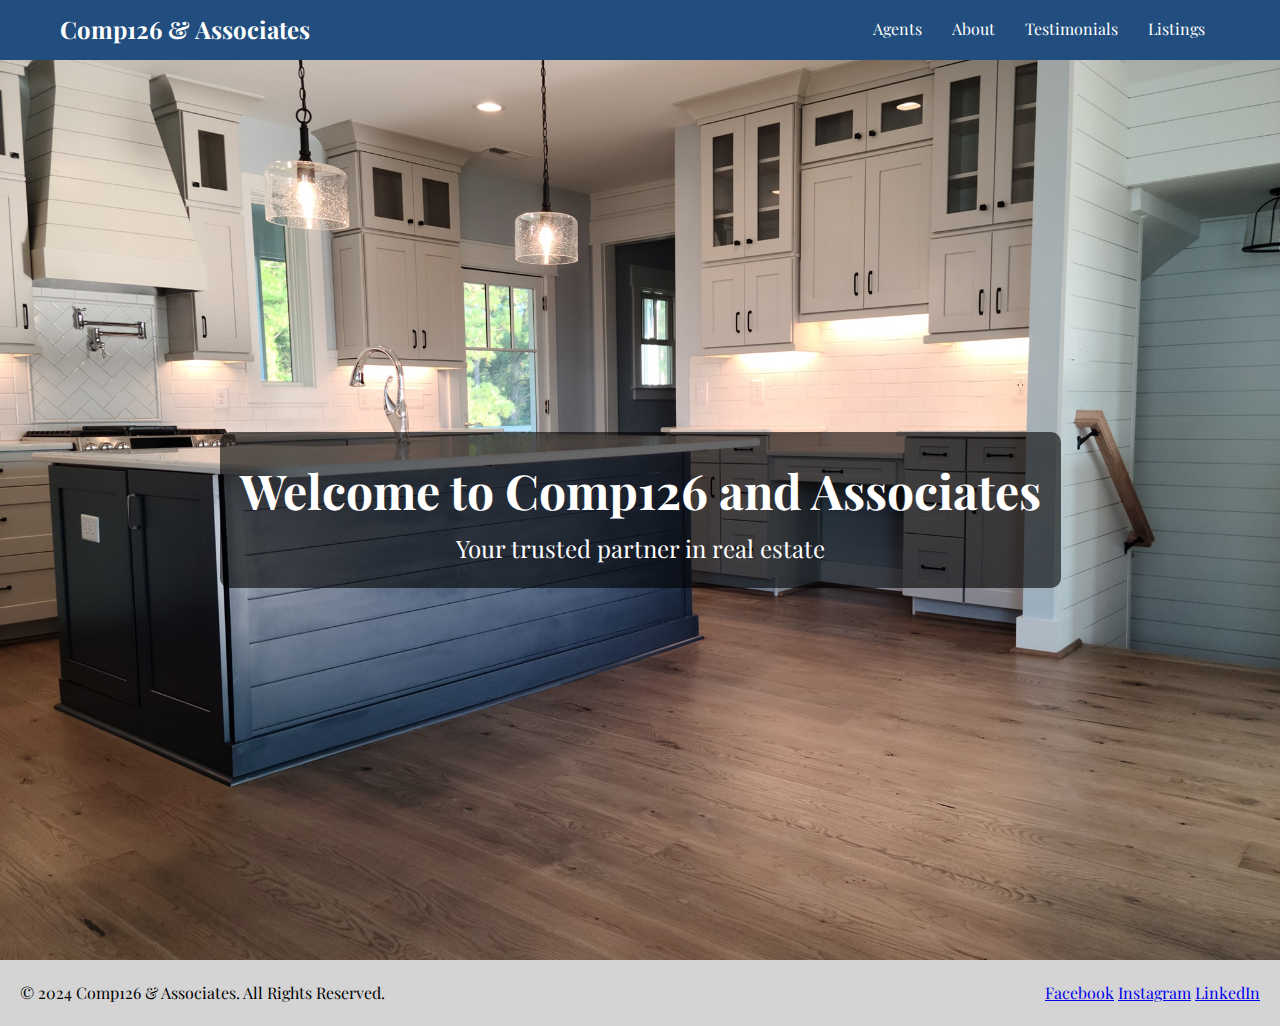
==== pilcherl_a1/index.html @ 08449a80 "Add files via upload" ====
<!DOCTYPE html>
<html lang="en">
<head>
  <meta charset="UTF-8">
  <meta name="viewport" content="width=device-width, initial-scale=1.0">
  <title>Comp126 & Associates</title>
  <link rel="stylesheet" href="css/styles.css">
  <link href="https://fonts.googleapis.com/css2?family=Playfair+Display:wght@400;700&display=swap" rel="stylesheet">
</head>
<body>

  <!-- Navigation Bar -->
  <header>
    <nav class="navbar">
      <div class="logo">
        <a href="index.html">Comp126 & Associates</a>
      </div>
      <ul class="nav-links">
        <li><a href="agents.html">Agents</a></li>
        <li><a href="about.html">About</a></li>
        <li><a href="testimonials.html">Testimonials</a></li>
        <li><a href="listings.html"> Listings</a></li>
      </ul>
      <div class="menu-toggle" id="mobile-menu">
        <span></span>
        <span></span>
        <span></span>
      </div>
    </nav>
  </header>

  <section class="hero">
    <div class="hero-content">
      <h1>Welcome to Comp126 and Associates</h1>
      <p>Your trusted partner in real estate</p>
    </div>
  </section>

  <footer>
    <div class="footer-content">
      <p>&copy; 2024 Comp126 & Associates. All Rights Reserved.</p>
      <div class="social-links">
        <a href="#">Facebook</a>
        <a href="#">Instagram</a>
        <a href="#">LinkedIn</a>
      </div>
    </div>
  </footer>

  <script>
    const mobileMenu = document.getElementById('mobile-menu');
    const navLinks = document.querySelector('.nav-links');

    mobileMenu.addEventListener('click', () => {
      navLinks.classList.toggle('active');
    });
  </script>

</body>
</html>
---- pilcherl_a1/css/styles.css ----
* {
  margin: 0;
  padding: 0;
  box-sizing: border-box;
}

body {
  font-family: 'Playfair Display', serif;
  line-height: 1.6;
  background-color: #214e7e;
  color: #333;
}

header {
  background-color: #214e7e;
  padding: 10px 0;
  position: fixed;
  width: 100%;
  top: 0;
  z-index: 1000;
}

.navbar {
  display: flex;
  justify-content: space-between;
  align-items: center;
  max-width: 1200px;
  margin: auto;
  padding: 0 20px;
}

.logo a {
  color: white;
  font-size: 1.5rem;
  text-decoration: none;
  font-weight: bold;
}

.nav-links {
  list-style: none;
  display: flex;
}

.nav-links li {
  margin: 0 15px;
}

.nav-links a {
  color: white;
  text-decoration: none;
  font-size: 1rem;
}

.nav-links a:hover {
  color: #060707;
}

.menu-toggle {
  display: none;
  flex-direction: column;
  cursor: pointer;
}

.menu-toggle span {
  background-color: white;
  height: 3px;
  width: 25px;
  margin: 4px 0;
}

@media (max-width: 768px) {
  .nav-links {
    position: absolute;
    top: 60px;
    right: 0;
    background-color: #214e7e;
    width: 100%;
    height: 0;
    overflow: hidden;
    flex-direction: column;
    align-items: center;
    transition: height 0.3s ease;
  }

  .nav-links.active {
    height: 200px;
  }

  .nav-links li {
    margin: 20px 0;
  }

  .menu-toggle {
    display: flex;
  }
}

.hero {
  background-image: url('../images/loganshouse.jpg');
  background-size: cover;
  background-position: center;
  height: 100vh;
  color: white;
  display: flex;
  align-items: center;
  justify-content: center;
  text-align: center;
  padding: 20px;
  margin-top: 60px; 
}

.hero-content {
  background-color: rgba(0, 0, 0, 0.6);
  padding: 20px;
  border-radius: 10px;
}

.hero h1 {
  font-size: 3rem;
}

.hero p {
  font-size: 1.5rem;
}

.agents-section {
  padding: 50px;
  background-color: #fff;
  text-align: center;
}

.agents-section h2 {
  font-size: 2rem;
  margin-bottom: 30px;
}

.agents-container {
  display: flex;
  justify-content: space-between;
  flex-wrap: wrap;
}

.agent-card {
  background-color: #f4f4f4;
  border-radius: 10px;
  padding: 20px;
  width: 30%;
  text-align: center;
  box-shadow: 0 4px 8px rgba(0, 0, 0, 0.1);
}

.agent-card img {
  width: 100%;
  height: auto;
  border-radius: 50%;
  margin-bottom: 15px;
}

.agent-card h3 {
  font-size: 1.5rem;
}

.agent-card p {
  font-size: 1rem;
}

@media (max-width: 768px) {
  .agent-card {
    width: 100%;
    margin-bottom: 20px;
  }
}

.about-section {
  padding: 50px;
  background-color: #f4f4f4;
  text-align: center;
}

.about-section h2 {
  font-size: 2rem;
  margin-bottom: 20px;
}

.about-section p {
  max-width: 800px;
  margin: 0 auto;
  font-size: 1.2rem;
}

.testimonials-section {
  padding: 50px;
  background-color: #fff;
  text-align: center;
}

.testimonials-section h2 {
  font-size: 2rem;
  margin-bottom: 30px;
}

.testimonial {
  margin-bottom: 20px;
}

.testimonial p {
  font-size: 1.2rem;
  font-style: italic;
}

.testimonial h4 {
  margin-top: 10px;
  font-size: 1rem;
  font-weight: bold;
}

footer {
  background-color: rgba(213, 212, 212, 0.999);
  color: black;
  padding: 20px;
  text-align: center;
}

.footer-content {
  display: flex;
  justify-content: space-between
}
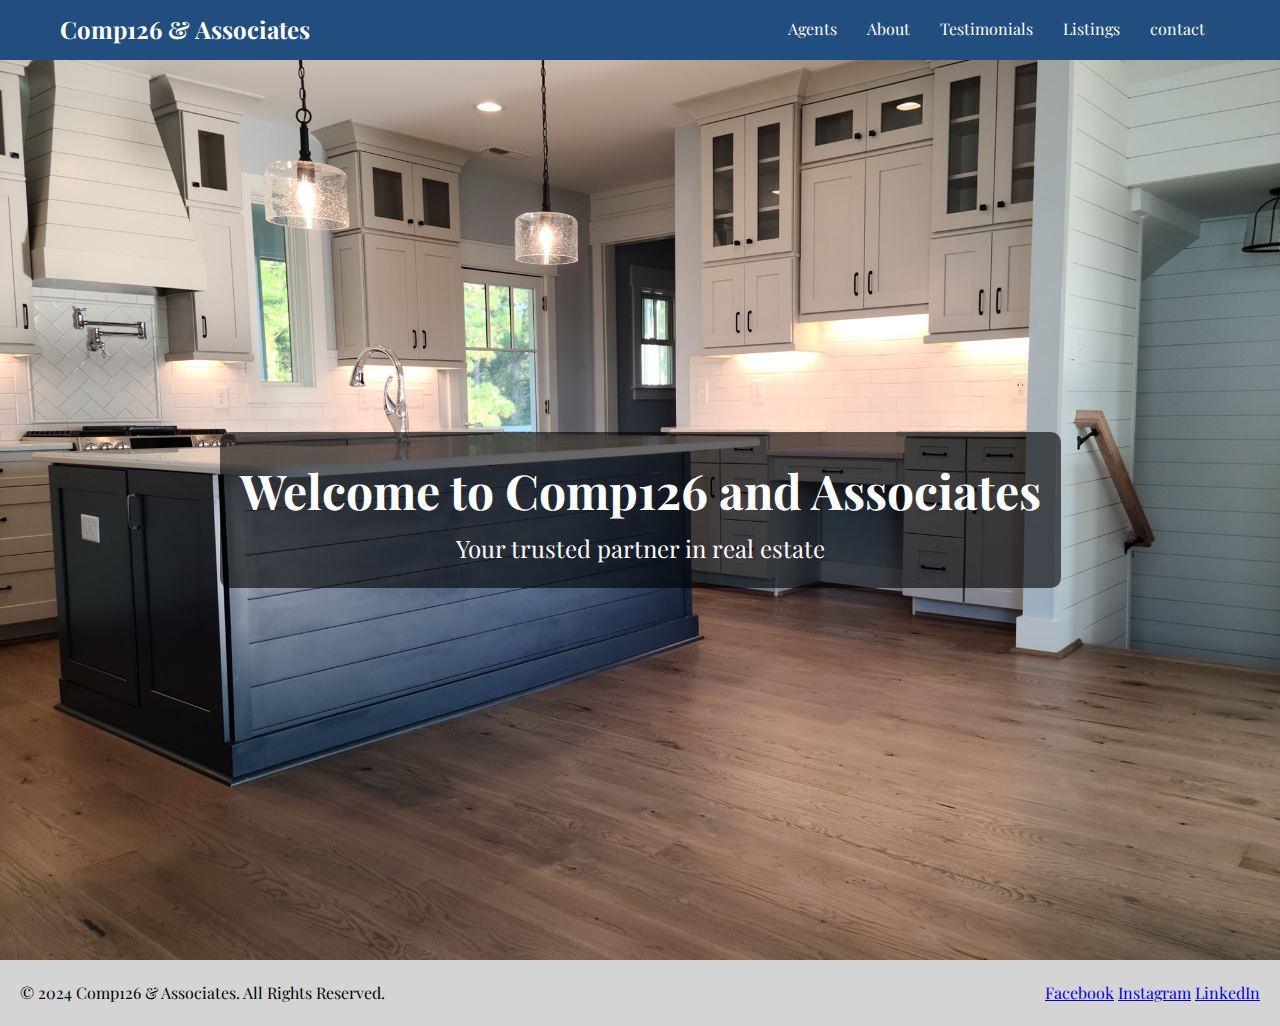
==== commit 84c1e69a: "contact page" ====
--- a/pilcherl_a1/index.html
+++ b/pilcherl_a1/index.html
@@ -20,6 +20,7 @@
         <li><a href="about.html">About</a></li>
         <li><a href="testimonials.html">Testimonials</a></li>
         <li><a href="listings.html"> Listings</a></li>
+        <li><a href = "contact.html"> contact</a></li>
       </ul>
       <div class="menu-toggle" id="mobile-menu">
         <span></span>
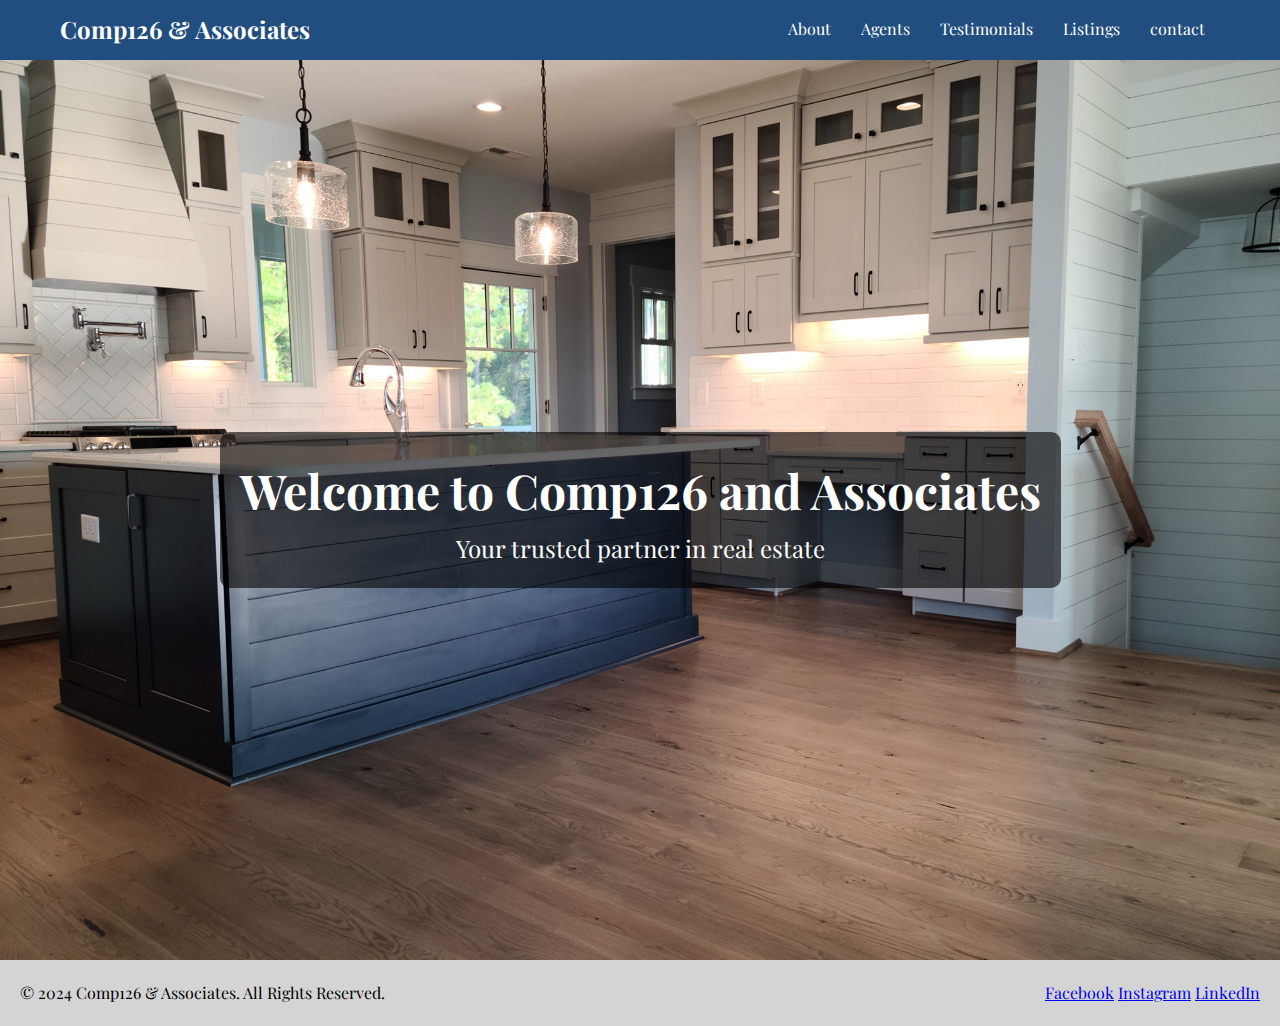
==== commit a756273c: "more updates" ====
--- a/pilcherl_a1/index.html
+++ b/pilcherl_a1/index.html
@@ -5,6 +5,7 @@
   <meta name="viewport" content="width=device-width, initial-scale=1.0">
   <title>Comp126 & Associates</title>
   <link rel="stylesheet" href="css/styles.css">
+
   <link href="https://fonts.googleapis.com/css2?family=Playfair+Display:wght@400;700&display=swap" rel="stylesheet">
 </head>
 <body>
@@ -16,11 +17,11 @@
         <a href="index.html">Comp126 & Associates</a>
       </div>
       <ul class="nav-links">
+        <li><a href="about.html">About</a></li>
         <li><a href="agents.html">Agents</a></li>
-        <li><a href="about.html">About</a></li>
         <li><a href="testimonials.html">Testimonials</a></li>
         <li><a href="listings.html"> Listings</a></li>
-        <li><a href = "contact.html"> contact</a></li>
+        <li><a href="contact.html"> contact</a></li>
       </ul>
       <div class="menu-toggle" id="mobile-menu">
         <span></span>
@@ -36,6 +37,7 @@
       <p>Your trusted partner in real estate</p>
     </div>
   </section>
+
 
   <footer>
     <div class="footer-content">
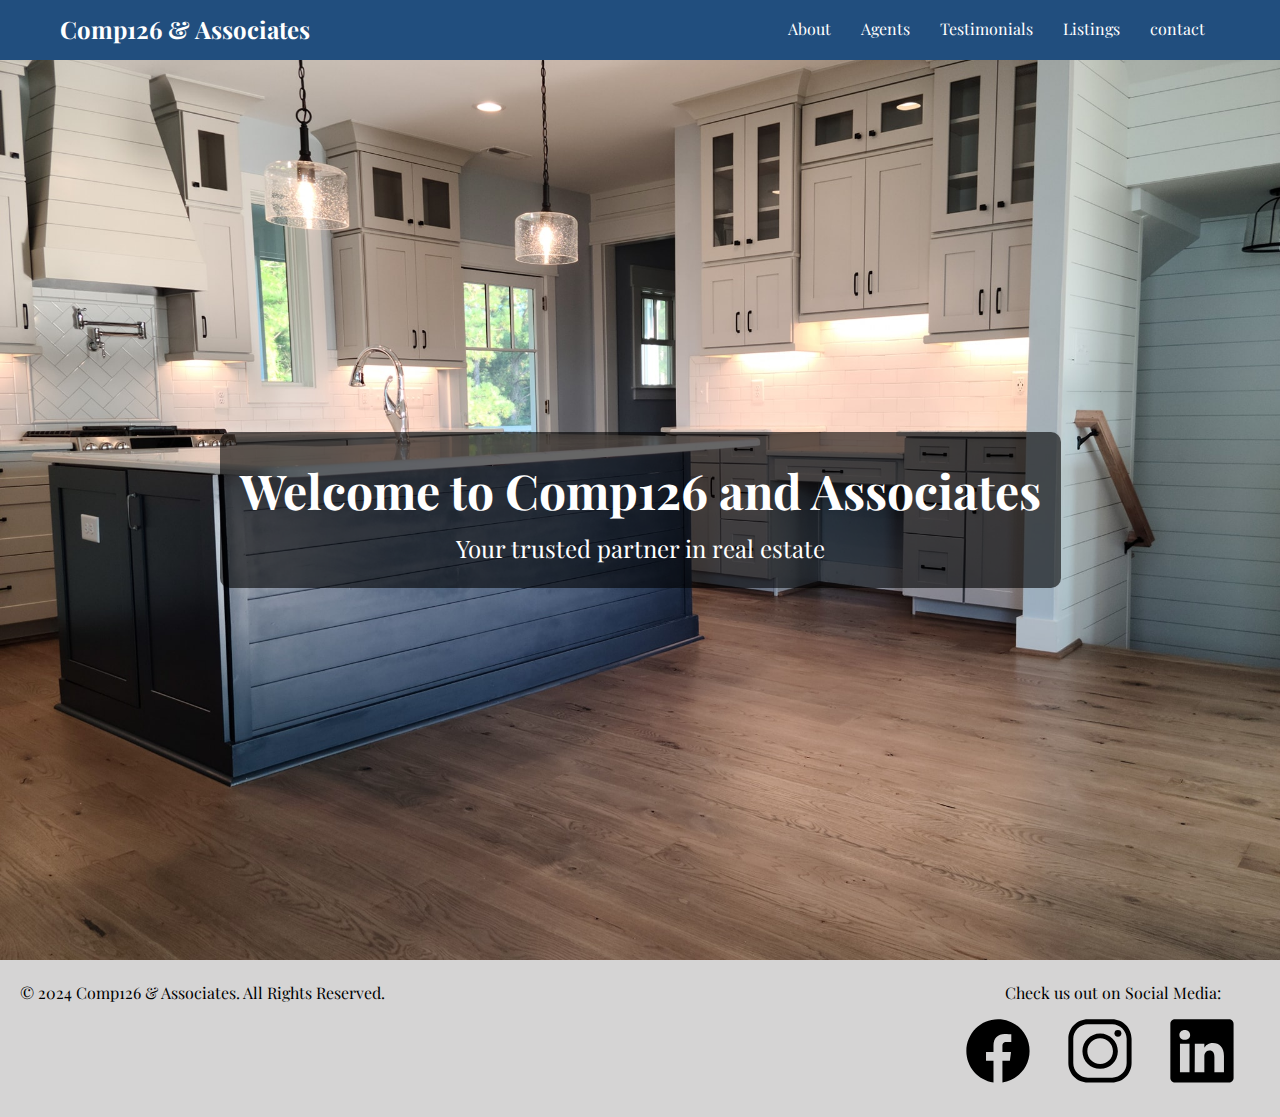
==== commit 1246c4ed: "Updated footer" ====
--- a/pilcherl_a1/index.html
+++ b/pilcherl_a1/index.html
@@ -43,9 +43,10 @@
     <div class="footer-content">
       <p>&copy; 2024 Comp126 & Associates. All Rights Reserved.</p>
       <div class="social-links">
-        <a href="#">Facebook</a>
-        <a href="#">Instagram</a>
-        <a href="#">LinkedIn</a>
+        <p class = "followUs">Check us out on Social Media:</p>
+        <a href="https://www.facebook.com/profile.php?id=61568675024197"><div class="facebook"></div></a>
+        <a href="https://www.instagram.com/comp126associates/"><div class="instagram"></div></a>
+        <a href="https://www.linkedin.com/in/maxvf/"><div class="linkedin"></div></a>
       </div>
     </div>
   </footer>
--- a/pilcherl_a1/css/styles.css
+++ b/pilcherl_a1/css/styles.css
@@ -223,5 +223,59 @@
 
 .footer-content {
   display: flex;
-  justify-content: space-between
-}
+  justify-content: space-between;
+  height: 13vh;
+}
+.social-links{
+  display: grid;
+  grid-template-columns: 7vw 7vw 7vw;
+  column-gap: 1vw;
+}
+.followUs{
+  grid-column: 1 / span 3;
+}
+.instagram{
+  background-image: url("../images/instagram.svg");
+  background-size: 5vw 10vh;
+  grid-column: 2;
+  width:5vw;
+  height: 10vh;
+  transition: all .35s ease;
+}
+.linkedin{
+  background-image: url("../images/linkedin.svg");
+  background-size: 5vw 10vh;
+  grid-column: 3;
+  width:5vw;
+  height: 10vh;
+  transition: all .35s ease;
+}
+.facebook{
+  background-image: url("../images/facebook.svg");
+  background-size: 5vw 10vh;
+  grid-column: 1;
+  width:5vw;
+  height: 10vh;
+  transition: all .35s ease;
+}
+.instagram:hover, .instagram:focus{
+  filter: invert(32%) sepia(50%) saturate(1930%) hue-rotate(292deg) brightness(86%) contrast(94%);
+  width:7vw;
+  height:12vh;
+  background-size: 7vw 12vh;
+}
+.facebook:hover{
+  filter: invert(39%) sepia(37%) saturate(2497%) hue-rotate(202deg) brightness(93%) contrast(107%);
+  width:7vw;
+  height:12vh;
+  background-size: 7vw 12vh;
+}
+.linkedin:hover{
+  filter: invert(34%) sepia(79%) saturate(6545%) hue-rotate(185deg) brightness(96%) contrast(101%);
+  width:7vw;
+  height:12vh;
+  background-size: 7vw 12vh;
+}
+@media (min-width: 600px) {
+
+}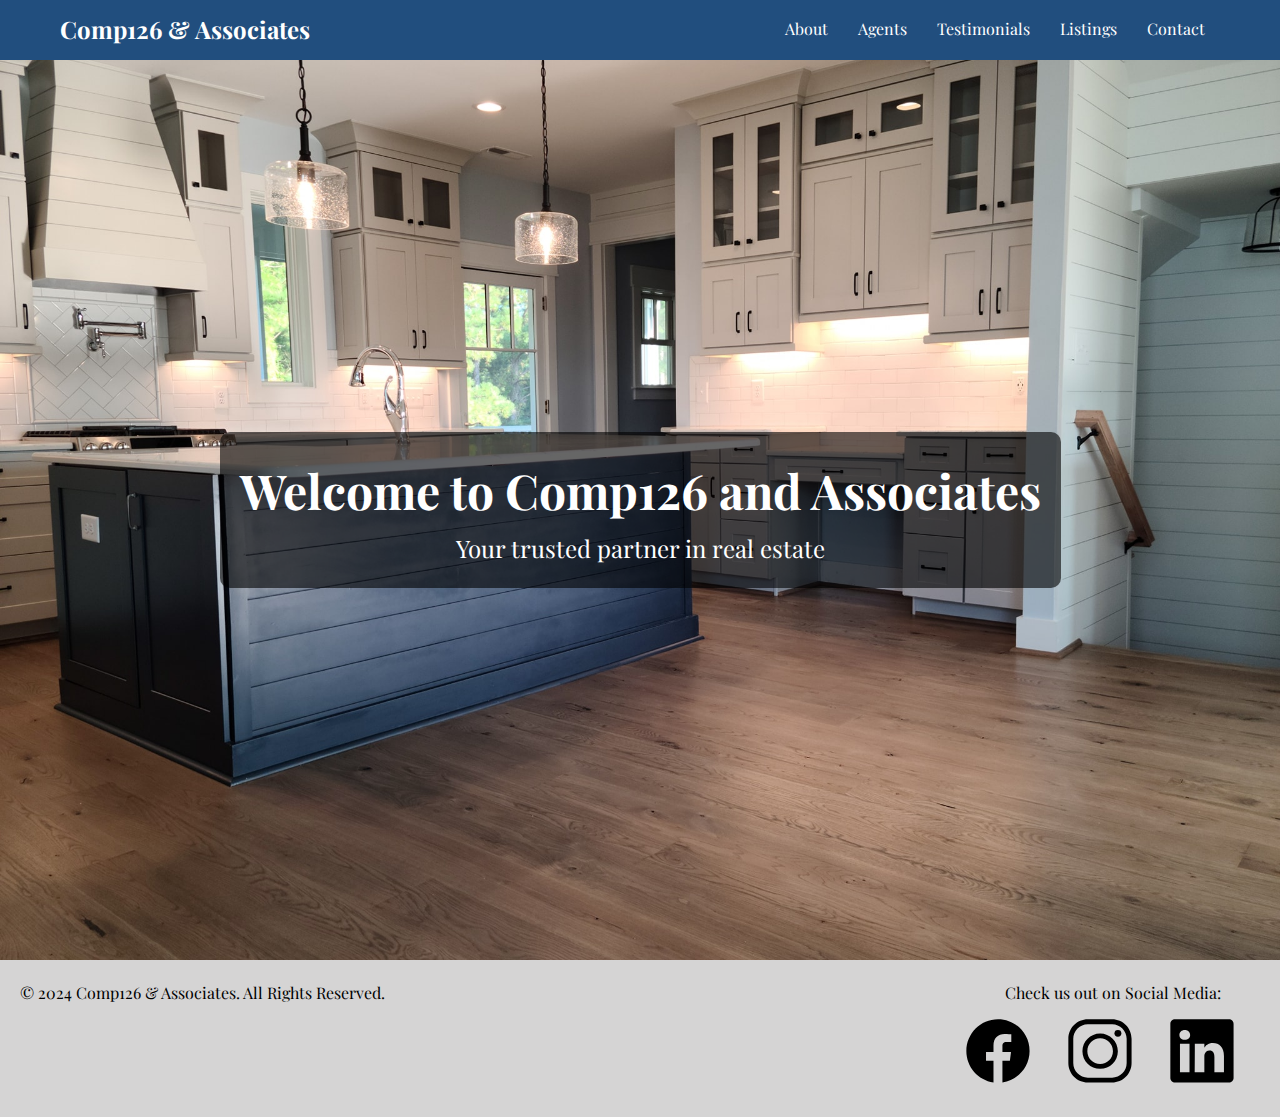
==== commit 383ccb1a: "Update index.html" ====
--- a/pilcherl_a1/index.html
+++ b/pilcherl_a1/index.html
@@ -21,7 +21,7 @@
         <li><a href="agents.html">Agents</a></li>
         <li><a href="testimonials.html">Testimonials</a></li>
         <li><a href="listings.html"> Listings</a></li>
-        <li><a href="contact.html"> contact</a></li>
+        <li><a href="contact.html"> Contact</a></li>
       </ul>
       <div class="menu-toggle" id="mobile-menu">
         <span></span>
